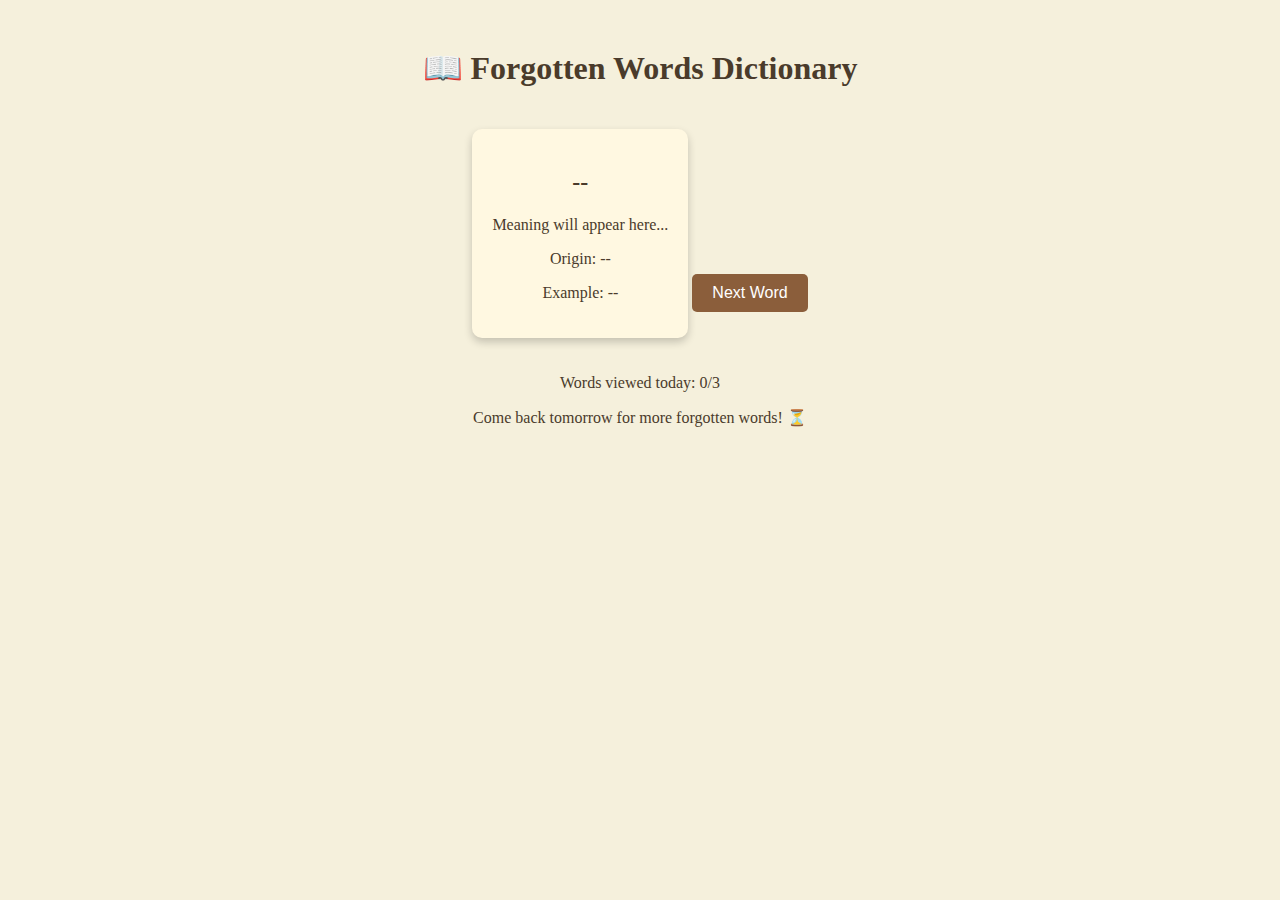
==== index.html @ 7925ba99 "first commit" ====
<!DOCTYPE html>
<html lang="en">
<head>
    <meta charset="UTF-8">
    <meta name="viewport" content="width=device-width, initial-scale=1.0">
    <title>Forgotten Words Dictionary</title>
    <link rel="stylesheet" href="styles.css">
    <style>
        body {
            font-family: 'Garamond', serif;
            background-color: #f5f0dc;
            color: #4a3b2b;
            text-align: center;
            padding: 20px;
        }
        .word-card {
            background: #fff8e1;
            padding: 20px;
            border-radius: 10px;
            box-shadow: 0 4px 8px rgba(0, 0, 0, 0.2);
            display: inline-block;
            margin: 20px auto;
        }
        button {
            background-color: #8b5e3b;
            color: white;
            padding: 10px 20px;
            border: none;
            cursor: pointer;
            font-size: 16px;
            border-radius: 5px;
            margin-top: 10px;
        }
        button:disabled {
            background-color: #d3c0a6;
            cursor: not-allowed;
        }
    </style>
</head>
<body>
    <header>
        <h1>📖 Forgotten Words Dictionary</h1>
    </header>
    
    <main>
        <div class="word-card">
            <h2 id="word">--</h2>
            <p id="meaning">Meaning will appear here...</p>
            <p id="origin">Origin: --</p>
            <p id="example">Example: --</p>
        </div>
        
        <button id="next-word">Next Word</button>
        <p id="progress">Words viewed today: <span id="word-count">0</span>/3</p>
    </main>
    
    <footer>
        <p>Come back tomorrow for more forgotten words! ⏳</p>
    </footer>
    
    <script>
        const words = [
            {word: "Apricity", meaning: "The warmth of the sun in winter", origin: "Latin", example: "She basked in the apricity of the early morning sun."},
            {word: "Susurrus", meaning: "A whispering or rustling sound", origin: "Latin", example: "The susurrus of leaves filled the air."},
            {word: "Clinomania", meaning: "An excessive desire to stay in bed", origin: "Greek", example: "His clinomania was stronger on cold winter mornings."}
        ];
        
        let wordIndex = 0;
        let wordsViewed = localStorage.getItem('wordsViewed') || 0;
        document.getElementById("word-count").textContent = wordsViewed;
        
        function updateWord() {
            if (wordsViewed < 3) {
                const wordData = words[wordIndex % words.length];
                document.getElementById("word").textContent = wordData.word;
                document.getElementById("meaning").textContent = wordData.meaning;
                document.getElementById("origin").textContent = "Origin: " + wordData.origin;
                document.getElementById("example").textContent = "Example: " + wordData.example;
                wordsViewed++;
                localStorage.setItem('wordsViewed', wordsViewed);
                document.getElementById("word-count").textContent = wordsViewed;
                wordIndex++;
            }
            if (wordsViewed >= 3) {
                document.getElementById("next-word").disabled = true;
            }
        }
        
        document.getElementById("next-word").addEventListener("click", updateWord);
    </script>
</body>
</html>
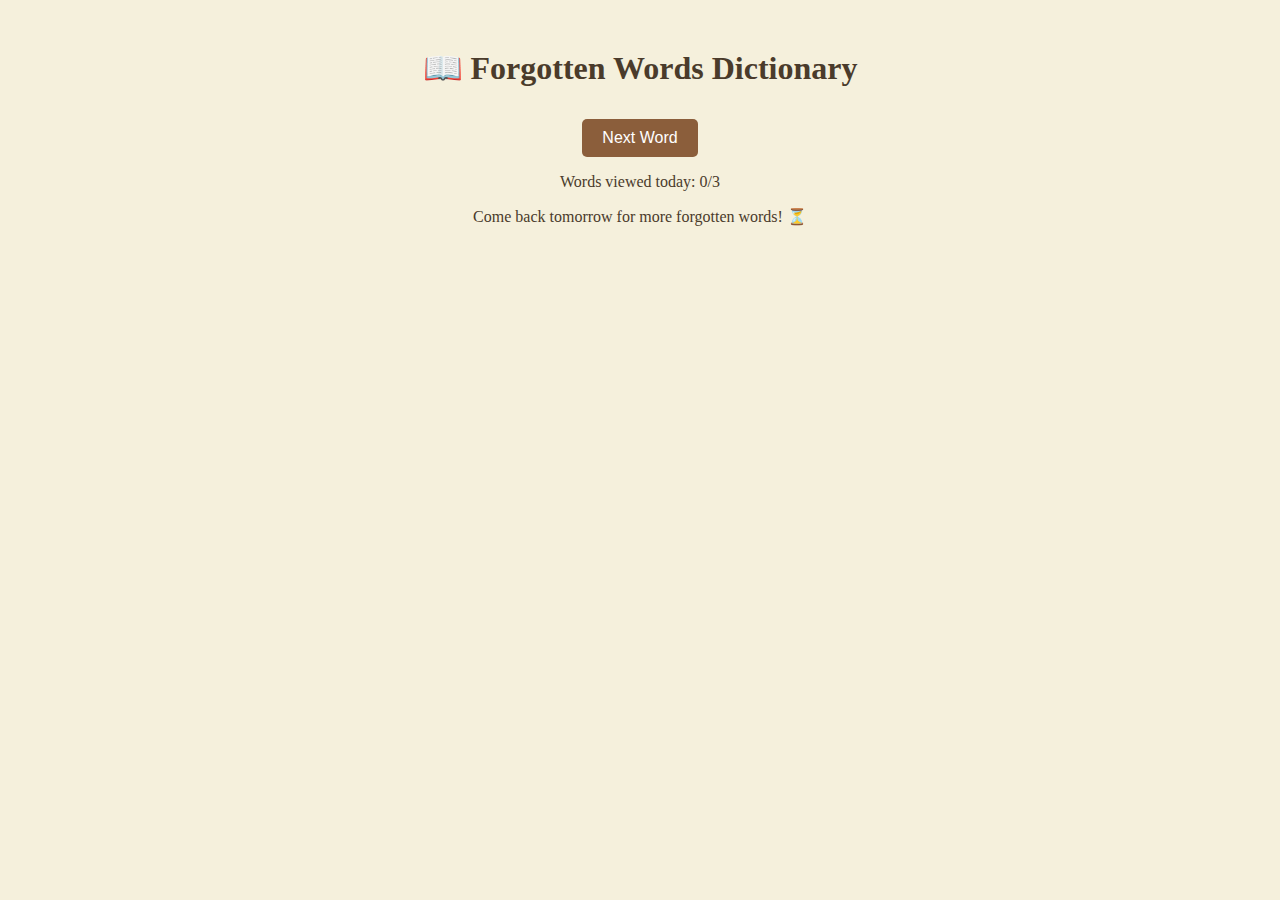
==== commit 68bcbfbb: "seperate css,3cards seperated" ====
--- a/index.html
+++ b/index.html
@@ -1,3 +1,4 @@
+
 <!DOCTYPE html>
 <html lang="en">
 <head>
@@ -5,37 +6,6 @@
     <meta name="viewport" content="width=device-width, initial-scale=1.0">
     <title>Forgotten Words Dictionary</title>
     <link rel="stylesheet" href="styles.css">
-    <style>
-        body {
-            font-family: 'Garamond', serif;
-            background-color: #f5f0dc;
-            color: #4a3b2b;
-            text-align: center;
-            padding: 20px;
-        }
-        .word-card {
-            background: #fff8e1;
-            padding: 20px;
-            border-radius: 10px;
-            box-shadow: 0 4px 8px rgba(0, 0, 0, 0.2);
-            display: inline-block;
-            margin: 20px auto;
-        }
-        button {
-            background-color: #8b5e3b;
-            color: white;
-            padding: 10px 20px;
-            border: none;
-            cursor: pointer;
-            font-size: 16px;
-            border-radius: 5px;
-            margin-top: 10px;
-        }
-        button:disabled {
-            background-color: #d3c0a6;
-            cursor: not-allowed;
-        }
-    </style>
 </head>
 <body>
     <header>
@@ -43,11 +13,8 @@
     </header>
     
     <main>
-        <div class="word-card">
-            <h2 id="word">--</h2>
-            <p id="meaning">Meaning will appear here...</p>
-            <p id="origin">Origin: --</p>
-            <p id="example">Example: --</p>
+        <div class="word-container" id="word-container">
+            <!-- Words will be displayed here -->
         </div>
         
         <button id="next-word">Next Word</button>
@@ -72,10 +39,18 @@
         function updateWord() {
             if (wordsViewed < 3) {
                 const wordData = words[wordIndex % words.length];
-                document.getElementById("word").textContent = wordData.word;
-                document.getElementById("meaning").textContent = wordData.meaning;
-                document.getElementById("origin").textContent = "Origin: " + wordData.origin;
-                document.getElementById("example").textContent = "Example: " + wordData.example;
+                
+                const wordCard = document.createElement("div");
+                wordCard.classList.add("word-card");
+                wordCard.innerHTML = `
+                    <h2>${wordData.word}</h2>
+                    <p>${wordData.meaning}</p>
+                    <p><strong>Origin:</strong> ${wordData.origin}</p>
+                    <p><em>Example:</em> ${wordData.example}</p>
+                `;
+                
+                document.getElementById("word-container").appendChild(wordCard);
+                
                 wordsViewed++;
                 localStorage.setItem('wordsViewed', wordsViewed);
                 document.getElementById("word-count").textContent = wordsViewed;
--- a/styles.css
+++ b/styles.css
@@ -0,0 +1,34 @@
+      body {
+            font-family: 'Garamond', serif;
+            background-color: #f5f0dc;
+            color: #4a3b2b;
+            text-align: center;
+            padding: 20px;
+        }
+        .word-container {
+            display: flex;
+            justify-content: center;
+            gap: 20px;
+            flex-wrap: wrap;
+        }
+        .word-card {
+            background: #fff8e1;
+            padding: 20px;
+            border-radius: 10px;
+            box-shadow: 0 4px 8px rgba(0, 0, 0, 0.2);
+            width: 250px;
+        }
+        button {
+            background-color: #8b5e3b;
+            color: white;
+            padding: 10px 20px;
+            border: none;
+            cursor: pointer;
+            font-size: 16px;
+            border-radius: 5px;
+            margin-top: 10px;
+        }
+        button:disabled {
+            background-color: #d3c0a6;
+            cursor: not-allowed;
+        }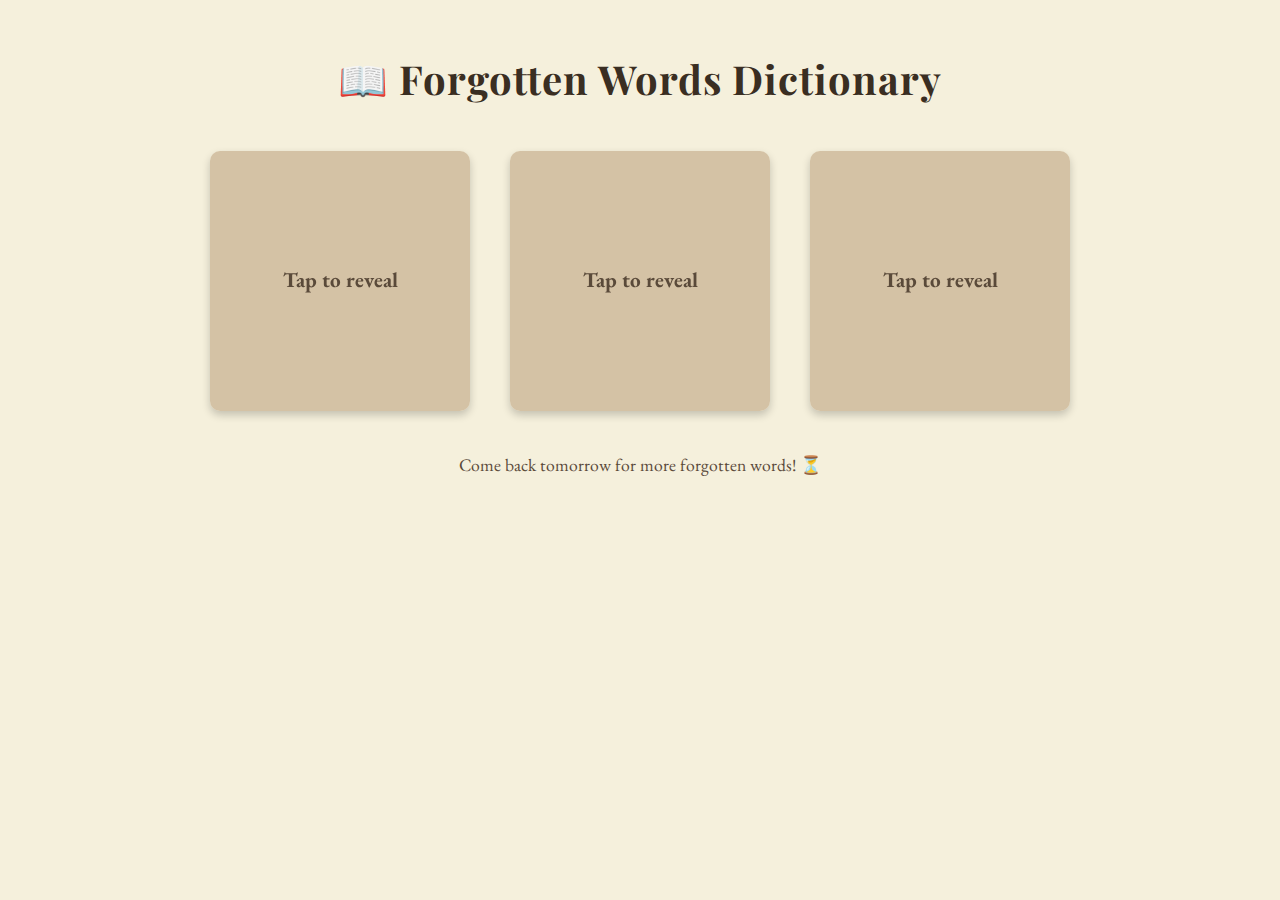
==== commit 130a98ca: "improved css ,added styles for diff screen size" ====
--- a/index.html
+++ b/index.html
@@ -1,4 +1,3 @@
-
 <!DOCTYPE html>
 <html lang="en">
 <head>
@@ -14,15 +13,12 @@
     
     <main>
         <div class="word-container" id="word-container">
-            <!-- Words will be displayed here -->
+            <!-- Word cards will be inserted here -->
         </div>
-        
-        <button id="next-word">Next Word</button>
-        <p id="progress">Words viewed today: <span id="word-count">0</span>/3</p>
     </main>
+        <p>Come back tomorrow for more forgotten words! ⏳</p>
     
     <footer>
-        <p>Come back tomorrow for more forgotten words! ⏳</p>
     </footer>
     
     <script>
@@ -32,36 +28,35 @@
             {word: "Clinomania", meaning: "An excessive desire to stay in bed", origin: "Greek", example: "His clinomania was stronger on cold winter mornings."}
         ];
         
-        let wordIndex = 0;
-        let wordsViewed = localStorage.getItem('wordsViewed') || 0;
-        document.getElementById("word-count").textContent = wordsViewed;
-        
-        function updateWord() {
-            if (wordsViewed < 3) {
-                const wordData = words[wordIndex % words.length];
-                
-                const wordCard = document.createElement("div");
-                wordCard.classList.add("word-card");
-                wordCard.innerHTML = `
-                    <h2>${wordData.word}</h2>
-                    <p>${wordData.meaning}</p>
-                    <p><strong>Origin:</strong> ${wordData.origin}</p>
-                    <p><em>Example:</em> ${wordData.example}</p>
+        function createWordCards() {
+            const container = document.getElementById("word-container");
+            words.forEach((wordData, index) => {
+                const card = document.createElement("div");
+                card.classList.add("word-card");
+                card.innerHTML = `
+                    <div class="card-inner">
+                        <div class="card-front">
+                            <p>Tap to reveal</p>
+                        </div>
+                        <div class="card-back">
+                            <h2>${wordData.word}</h2>
+                            <p>${wordData.meaning}</p>
+                            <p><strong>Origin:</strong> ${wordData.origin}</p>
+                            <p><em>Example:</em> ${wordData.example}</p>
+                        </div>
+                    </div>
                 `;
                 
-                document.getElementById("word-container").appendChild(wordCard);
+                card.addEventListener("click", () => {
+                    card.classList.toggle("flipped");
+                });
                 
-                wordsViewed++;
-                localStorage.setItem('wordsViewed', wordsViewed);
-                document.getElementById("word-count").textContent = wordsViewed;
-                wordIndex++;
-            }
-            if (wordsViewed >= 3) {
-                document.getElementById("next-word").disabled = true;
-            }
+                container.appendChild(card);
+            });
         }
         
-        document.getElementById("next-word").addEventListener("click", updateWord);
+        createWordCards();
     </script>
+    <script src="https://cdnjs.cloudflare.com/ajax/libs/gsap/3.12.2/gsap.min.js"></script>
 </body>
 </html>
--- a/styles.css
+++ b/styles.css
@@ -1,34 +1,167 @@
-      body {
-            font-family: 'Garamond', serif;
-            background-color: #f5f0dc;
-            color: #4a3b2b;
-            text-align: center;
-            padding: 20px;
-        }
-        .word-container {
-            display: flex;
-            justify-content: center;
-            gap: 20px;
-            flex-wrap: wrap;
-        }
-        .word-card {
-            background: #fff8e1;
-            padding: 20px;
-            border-radius: 10px;
-            box-shadow: 0 4px 8px rgba(0, 0, 0, 0.2);
-            width: 250px;
-        }
-        button {
-            background-color: #8b5e3b;
-            color: white;
-            padding: 10px 20px;
-            border: none;
-            cursor: pointer;
-            font-size: 16px;
-            border-radius: 5px;
-            margin-top: 10px;
-        }
-        button:disabled {
-            background-color: #d3c0a6;
-            cursor: not-allowed;
-        }+/* Typography Improvements */
+@import url('https://fonts.googleapis.com/css2?family=EB+Garamond:wght@400;700&family=Playfair+Display:wght@400;700&display=swap');
+
+/* Base Styles */
+body {
+    font-family: 'EB Garamond', serif;
+    background-color: #f5f0dc;
+    color: #4a3b2b;
+    text-align: center;
+    padding: 20px;
+    margin: 0;
+    line-height: 1.6;
+}
+
+h1 {
+    font-family: 'Playfair Display', serif;
+    font-size: 2.5em;
+    margin-bottom: 20px;
+    color: #3a2e22;
+    letter-spacing: 1px;
+}
+
+p {
+    font-size: 1.1em;
+    color: #5a4a3a;
+    margin-top: 20px;
+}
+
+/* Word Container */
+.word-container {
+    display: flex;
+    justify-content: center;
+    gap: 40px;
+    flex-wrap: wrap;
+    margin-top: 20px;
+    padding: 20px;
+}
+
+/* Word Card */
+.word-card {
+    width: 260px;
+    height: 260px;
+    perspective: 1000px;
+    cursor: pointer;
+    border-radius: 10px;
+    transition: transform 0.3s ease-in-out;
+}
+
+.word-card:hover {
+    transform: translateY(-5px);
+    box-shadow: 0 4px 8px #b99a79;
+
+}
+
+.card-inner {
+    width: 100%;
+    height: 100%;
+    position: relative;
+    transform-style: preserve-3d;
+    transition: transform 0.6s ease-in-out;
+    border-radius: 10px;
+    box-shadow: 0 4px 8px rgba(0, 0, 0, 0.2);
+}
+
+.word-card.flipped .card-inner {
+    transform: rotateY(180deg);
+}
+
+.card-front,
+.card-back {
+    position: absolute;
+    width: 100%;
+    height: 100%;
+    backface-visibility: hidden;
+    display: flex;
+    flex-direction: column;
+    justify-content: center;
+    align-items: center;
+    border-radius: 10px;
+    padding: 20px;
+    box-sizing: border-box;
+    transition: all 0.3s ease-in-out;
+}
+
+.card-front {
+    background: #d4c2a5;
+    font-size: 1.2em;
+    font-weight: bold;
+    color: #4a3b2b;
+}
+
+.card-front:hover {
+    background: #c1af92;
+    box-shadow: 0 6px 12px rgba(0, 0, 0, 0.3);
+    transform: scale(1.05);
+}
+
+.card-back {
+    background: #fff8e1;
+    transform: rotateY(180deg);
+    text-align: left;
+    color: #4a3b2b;
+}
+
+.card-back h2 {
+    font-family: 'Playfair Display', serif;
+    font-size: 1.5em;
+    margin-bottom: 10px;
+    color: #3a2e22;
+}
+
+.card-back p {
+    font-size: 1em;
+    margin: 5px 0;
+}
+
+.card-back strong {
+    color: #3a2e22;
+}
+
+.card-back em {
+    font-style: italic;
+    color: #5a4a3a;
+}
+
+/* Responsive Design */
+@media (max-width: 768px) {
+    .word-container {
+        gap: 20px;
+    }
+
+    .word-card {
+        width: 220px;
+        height: 220px;
+    }
+
+    h1 {
+        font-size: 2em;
+    }
+
+    .card-back h2 {
+        font-size: 1.3em;
+    }
+
+    .card-back p {
+        font-size: 0.9em;
+    }
+}
+
+@media (max-width: 480px) {
+    .word-card {
+        width: 180px;
+        height: 180px;
+    }
+
+    .card-front {
+        font-size: 1em;
+    }
+
+    .card-back h2 {
+        font-size: 1.2em;
+    }
+
+    .card-back p {
+        font-size: 0.8em;
+    }
+}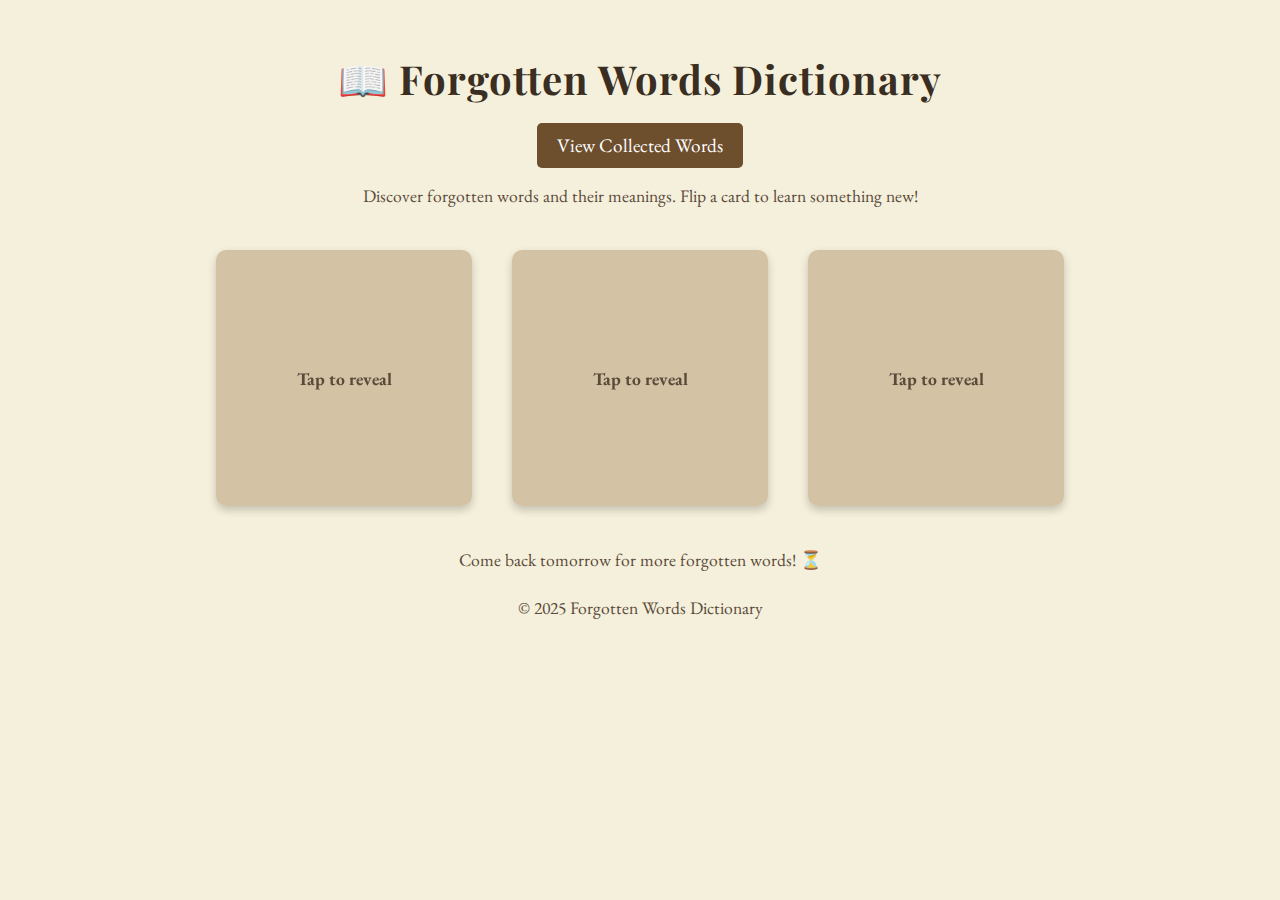
==== commit f0d8b9ee: "Add files via upload" ====
--- a/index.html
+++ b/index.html
@@ -8,55 +8,28 @@
 </head>
 <body>
     <header>
-        <h1>📖 Forgotten Words Dictionary</h1>
+        <nav>
+            <h1>📖 Forgotten Words Dictionary</h1>
+            <a href="viewed.html" class="btn">View Collected Words</a>
+        </nav>
     </header>
     
     <main>
+        <section class="intro">
+            <p>Discover forgotten words and their meanings. Flip a card to learn something new!</p>
+        </section>
+
         <div class="word-container" id="word-container">
-            <!-- Word cards will be inserted here -->
+            <!-- Word cards will be inserted here dynamically -->
         </div>
     </main>
-        <p>Come back tomorrow for more forgotten words! ⏳</p>
     
     <footer>
+        <p>Come back tomorrow for more forgotten words! ⏳</p>
+        <p>&copy; 2025 Forgotten Words Dictionary</p>
     </footer>
     
-    <script>
-        const words = [
-            {word: "Apricity", meaning: "The warmth of the sun in winter", origin: "Latin", example: "She basked in the apricity of the early morning sun."},
-            {word: "Susurrus", meaning: "A whispering or rustling sound", origin: "Latin", example: "The susurrus of leaves filled the air."},
-            {word: "Clinomania", meaning: "An excessive desire to stay in bed", origin: "Greek", example: "His clinomania was stronger on cold winter mornings."}
-        ];
-        
-        function createWordCards() {
-            const container = document.getElementById("word-container");
-            words.forEach((wordData, index) => {
-                const card = document.createElement("div");
-                card.classList.add("word-card");
-                card.innerHTML = `
-                    <div class="card-inner">
-                        <div class="card-front">
-                            <p>Tap to reveal</p>
-                        </div>
-                        <div class="card-back">
-                            <h2>${wordData.word}</h2>
-                            <p>${wordData.meaning}</p>
-                            <p><strong>Origin:</strong> ${wordData.origin}</p>
-                            <p><em>Example:</em> ${wordData.example}</p>
-                        </div>
-                    </div>
-                `;
-                
-                card.addEventListener("click", () => {
-                    card.classList.toggle("flipped");
-                });
-                
-                container.appendChild(card);
-            });
-        }
-        
-        createWordCards();
-    </script>
+    <script src="s.js"></script>
     <script src="https://cdnjs.cloudflare.com/ajax/libs/gsap/3.12.2/gsap.min.js"></script>
 </body>
 </html>
--- a/styles.css
+++ b/styles.css
@@ -1,71 +1,124 @@
-/* Typography Improvements */
+/* Import Google Fonts */
 @import url('https://fonts.googleapis.com/css2?family=EB+Garamond:wght@400;700&family=Playfair+Display:wght@400;700&display=swap');
+
+/* Root Variables */
+:root {
+    --bg-color: #f5f0dc;
+    --text-color: #4a3b2b;
+    --accent-color: #6d4e2d;
+    --hover-color: #c1af92;
+    --card-front-bg: #d4c2a5;
+    --card-back-bg: #fff8e1;
+    --shadow-color: rgba(0, 0, 0, 0.2);
+    --button-hover-shadow: 0 4px 8px #705c47;
+    --transition-speed: 0.3s;
+}
 
 /* Base Styles */
 body {
-    font-family: 'EB Garamond', serif;
-    background-color: #f5f0dc;
-    color: #4a3b2b;
+    font-family: 'EB Garamond', serif, Georgia, serif;
+    background-color: var(--bg-color);
+    color: var(--text-color);
     text-align: center;
-    padding: 20px;
+    padding: 1.25rem;
     margin: 0;
     line-height: 1.6;
 }
 
 h1 {
     font-family: 'Playfair Display', serif;
-    font-size: 2.5em;
-    margin-bottom: 20px;
+    font-size: 2.5rem;
+    margin-bottom: 1.25rem;
     color: #3a2e22;
     letter-spacing: 1px;
 }
 
 p {
-    font-size: 1.1em;
+    font-size: 1.1rem;
     color: #5a4a3a;
-    margin-top: 20px;
+    margin-top: 1.25rem;
 }
 
 /* Word Container */
 .word-container {
     display: flex;
     justify-content: center;
-    gap: 40px;
+    gap: 2.5rem;
     flex-wrap: wrap;
-    margin-top: 20px;
-    padding: 20px;
+    margin-top: 1.25rem;
+    padding: 1.25rem;
+}
+
+/* Links */
+a {
+    text-decoration: none;
+    color: rgb(78, 77, 77);
+    cursor: pointer;
+}
+
+/* Button */
+.btn {
+    background-color: var(--accent-color);
+    color: #ffffff;
+    font-size: 1.2rem;
+    padding: 0.625rem 1.25rem;
+    border: none;
+    border-radius: 5px;
+    cursor: pointer;
+    transition: transform var(--transition-speed) ease-in-out, box-shadow var(--transition-speed);
+}
+
+.btn:hover {
+    transform: scale(1.02);
+    box-shadow: var(--button-hover-shadow);
+}
+
+/* Accessibility: Focus styles */
+.btn:focus,
+.word-card:focus {
+    outline: 2px solid var(--accent-color);
+    outline-offset: 4px;
 }
 
 /* Word Card */
 .word-card {
-    width: 260px;
-    height: 260px;
+    width: 16rem;
+    height: 16rem;
     perspective: 1000px;
     cursor: pointer;
     border-radius: 10px;
-    transition: transform 0.3s ease-in-out;
+    transition: transform var(--transition-speed) ease-in-out, opacity var(--transition-speed);
+    will-change: transform, opacity;
 }
 
 .word-card:hover {
     transform: translateY(-5px);
-    box-shadow: 0 4px 8px #b99a79;
-
-}
-
+    box-shadow: 0 4px 8px var(--shadow-color);
+}
+
+/* Inner Card Flip Effect */
 .card-inner {
     width: 100%;
     height: 100%;
     position: relative;
     transform-style: preserve-3d;
-    transition: transform 0.6s ease-in-out;
+    transition: transform 0.6s ease-out;
     border-radius: 10px;
-    box-shadow: 0 4px 8px rgba(0, 0, 0, 0.2);
-}
-
+    box-shadow: 0 4px 8px var(--shadow-color);
+}
+
+/* Flipped Effect */
 .word-card.flipped .card-inner {
     transform: rotateY(180deg);
 }
 
+/* Disabled Click State */
+.word-card.flipped {
+    opacity: 0.85;
+    cursor:default;
+}
+
+/* Card Faces */
 .card-front,
 .card-back {
     position: absolute;
@@ -77,41 +130,41 @@
     justify-content: center;
     align-items: center;
     border-radius: 10px;
-    padding: 20px;
+    padding: 1.25rem;
     box-sizing: border-box;
-    transition: all 0.3s ease-in-out;
+    transition: all var(--transition-speed) ease-in-out;
 }
 
 .card-front {
-    background: #d4c2a5;
-    font-size: 1.2em;
+    background: var(--card-front-bg);
+    font-size: 1.2rem;
     font-weight: bold;
-    color: #4a3b2b;
+    color: var(--text-color);
 }
 
 .card-front:hover {
-    background: #c1af92;
-    box-shadow: 0 6px 12px rgba(0, 0, 0, 0.3);
+    background: var(--hover-color);
+    box-shadow: 0 6px 12px var(--shadow-color);
     transform: scale(1.05);
 }
 
 .card-back {
-    background: #fff8e1;
+    background: var(--card-back-bg);
     transform: rotateY(180deg);
     text-align: left;
-    color: #4a3b2b;
+    color: var(--text-color);
 }
 
 .card-back h2 {
     font-family: 'Playfair Display', serif;
-    font-size: 1.5em;
-    margin-bottom: 10px;
+    font-size: 1.5rem;
+    margin-bottom: 0.625rem;
     color: #3a2e22;
 }
 
 .card-back p {
-    font-size: 1em;
-    margin: 5px 0;
+    font-size: 1rem;
+    margin: 0.3125rem 0;
 }
 
 .card-back strong {
@@ -126,42 +179,42 @@
 /* Responsive Design */
 @media (max-width: 768px) {
     .word-container {
-        gap: 20px;
+        gap: 1.25rem;
     }
 
     .word-card {
-        width: 220px;
-        height: 220px;
+        width: 13.75rem;
+        height: 16rem;
     }
 
     h1 {
-        font-size: 2em;
+        font-size: 2rem;
     }
 
     .card-back h2 {
-        font-size: 1.3em;
+        font-size: 1.3rem;
     }
 
     .card-back p {
-        font-size: 0.9em;
+        font-size: 0.9rem;
     }
 }
 
 @media (max-width: 480px) {
     .word-card {
-        width: 180px;
-        height: 180px;
+        width: 13.75rem;
+        height: 13.75rem;
     }
 
     .card-front {
-        font-size: 1em;
+        font-size: 1rem;
     }
 
     .card-back h2 {
-        font-size: 1.2em;
+        font-size: 1.2rem;
     }
 
     .card-back p {
-        font-size: 0.8em;
-    }
-}+        font-size: 0.9rem;
+    }
+}
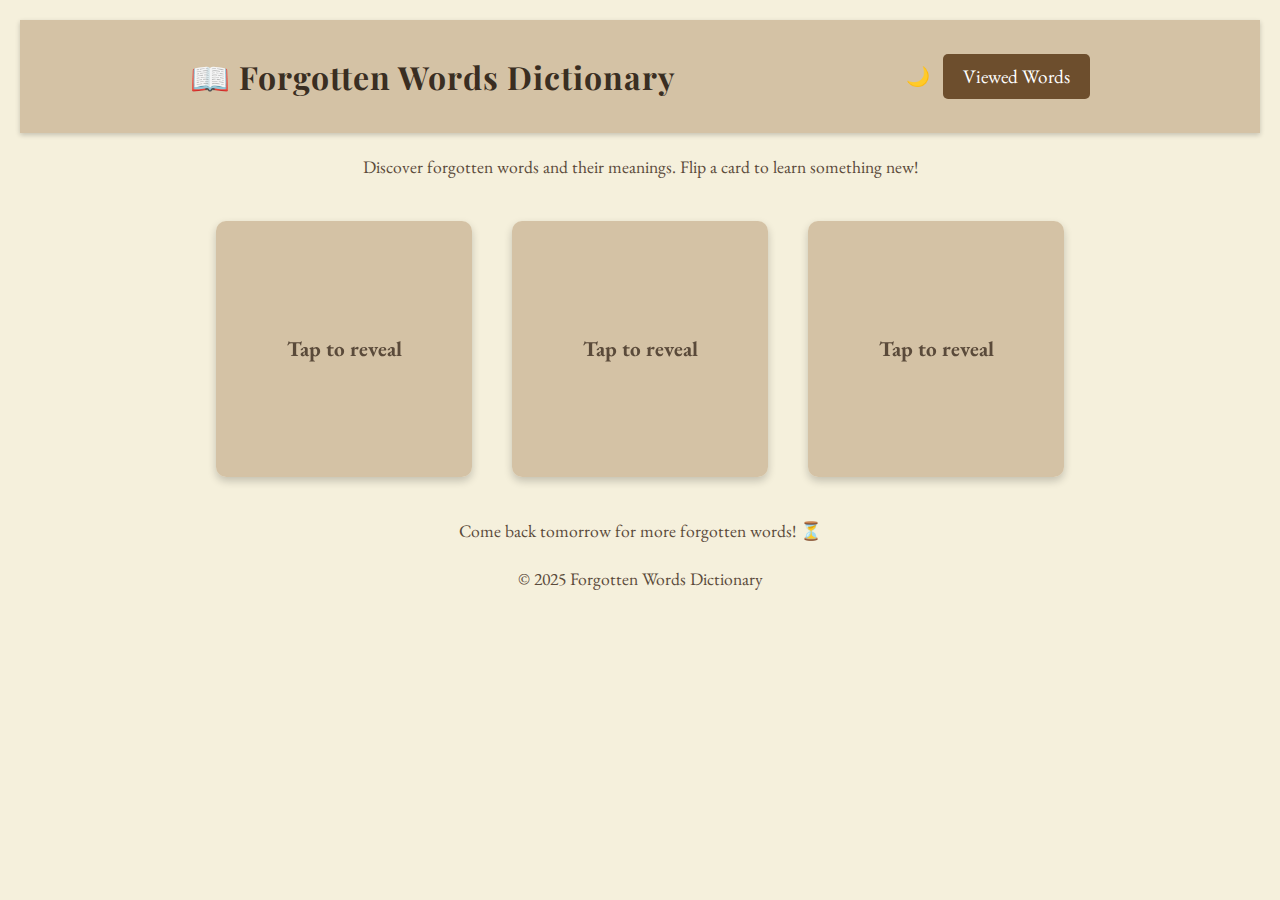
==== commit d734df01: "added darkmode,root added" ====
--- a/index.html
+++ b/index.html
@@ -5,12 +5,16 @@
     <meta name="viewport" content="width=device-width, initial-scale=1.0">
     <title>Forgotten Words Dictionary</title>
     <link rel="stylesheet" href="styles.css">
+    <link rel="stylesheet" href="viewed.css">
 </head>
 <body>
     <header>
         <nav>
             <h1>📖 Forgotten Words Dictionary</h1>
-            <a href="viewed.html" class="btn">View Collected Words</a>
+            <div class="right-side">
+                <button id="dark-mode-toggle" class="dark-toggle">🌙</button>
+                <a href="viewed.html" class="btn">Viewed Words</a>
+            </div>
         </nav>
     </header>
     
@@ -18,6 +22,7 @@
         <section class="intro">
             <p>Discover forgotten words and their meanings. Flip a card to learn something new!</p>
         </section>
+        <div id="error" style="color: red; margin-top: 10px;"></div>
 
         <div class="word-container" id="word-container">
             <!-- Word cards will be inserted here dynamically -->
@@ -29,7 +34,21 @@
         <p>&copy; 2025 Forgotten Words Dictionary</p>
     </footer>
     
+    <!-- <script src="https://cdnjs.cloudflare.com/ajax/libs/gsap/3.12.2/gsap.min.js"></script> -->
+     <script>
+        function toggleDarkMode() {
+            document.body.classList.toggle("dark-mode");
+            document.getElementById("dark-mode-toggle").textContent = document.body.classList.contains("dark-mode") ? "☀️" : "🌙";
+            localStorage.setItem("darkMode", document.body.classList.contains("dark-mode"));
+        }
+
+        document.getElementById("dark-mode-toggle").addEventListener("click", toggleDarkMode);
+
+        if (localStorage.getItem("darkMode") === "true") {
+            document.getElementById("dark-mode-toggle").textContent = "☀️";
+            document.body.classList.add("dark-mode");
+        }
+     </script>
     <script src="s.js"></script>
-    <script src="https://cdnjs.cloudflare.com/ajax/libs/gsap/3.12.2/gsap.min.js"></script>
 </body>
 </html>
--- a/styles.css
+++ b/styles.css
@@ -6,12 +6,19 @@
     --bg-color: #f5f0dc;
     --text-color: #4a3b2b;
     --accent-color: #6d4e2d;
-    --hover-color: #c1af92;
+    --hover-color: #c0a484;
     --card-front-bg: #d4c2a5;
     --card-back-bg: #fff8e1;
     --shadow-color: rgba(0, 0, 0, 0.2);
-    --button-hover-shadow: 0 4px 8px #705c47;
+    --button-hover-color: #886a4a;
+    --button-hover-shadow: 0 4px 8px #3b2c1b;
     --transition-speed: 0.3s;
+
+    /* Dark Mode Variables */
+    --dark-bg: #2b2b2b;
+    --dark-card-front-bg: #3a3a3a;
+    --dark-card-back-bg: #3a3a3a;
+    --dark-text: #f1f1f1;
 }
 
 /* Base Styles */
@@ -23,6 +30,24 @@
     padding: 1.25rem;
     margin: 0;
     line-height: 1.6;
+}
+header {
+    background: var(--card-front-bg);
+    padding: 1rem;
+    box-shadow: 0 2px 5px var(--shadow-color);
+}
+
+nav {
+    display: flex;
+    justify-content: space-between;
+    align-items: center;
+    max-width: 900px;
+    margin: auto;
+}
+
+nav h1 {
+    font-size: 2rem;
+    margin: 0;
 }
 
 h1 {
@@ -69,8 +94,10 @@
 }
 
 .btn:hover {
-    transform: scale(1.02);
-    box-shadow: var(--button-hover-shadow);
+    transform: scale(1.05);
+    box-shadow: 0 6px 12px var(--button-hover-shadow);
+    background: var(--button-hover-color);
+    transition: background 0.2s ease-in-out, transform 0.2s ease-in-out;
 }
 
 /* Accessibility: Focus styles */
@@ -79,6 +106,26 @@
     outline: 2px solid var(--accent-color);
     outline-offset: 4px;
 }
+
+/* error */
+#error {
+    display: none;
+    text-align: center;
+    background: rgba(255, 0, 0, 0.1);
+    color: #d9534f;
+    font-size: 1em;
+    padding: 10px;
+    margin-top: 15px;
+    border: 1px solid #d9534f;
+    border-radius: 5px;
+    max-width: 500px;
+    margin: auto;
+}
+
+.error-message {
+    font-weight: bold;
+}
+
 
 /* Word Card */
 .word-card {
@@ -92,8 +139,9 @@
 }
 
 .word-card:hover {
-    transform: translateY(-5px);
-    box-shadow: 0 4px 8px var(--shadow-color);
+    transform: translateY(-8px);
+    box-shadow: 0 6px 12px var(--shadow-color);
+    transition: transform 0.2s ease-in-out;
 }
 
 /* Inner Card Flip Effect */
@@ -102,7 +150,7 @@
     height: 100%;
     position: relative;
     transform-style: preserve-3d;
-    transition: transform 0.6s ease-out;
+    transition: transform 0.8s cubic-bezier(0.68, -0.55, 0.27, 1.55);
     border-radius: 10px;
     box-shadow: 0 4px 8px var(--shadow-color);
 }
@@ -162,6 +210,7 @@
     color: #3a2e22;
 }
 
+
 .card-back p {
     font-size: 1rem;
     margin: 0.3125rem 0;
@@ -176,17 +225,37 @@
     color: #5a4a3a;
 }
 
+/* darks card */
+body.dark-mode .word-card .card-front {
+    background: var(--dark-card-front-bg);
+    color: var(--dark-text);
+}
+body.dark-mode .word-card .card-back {
+    background: var(--dark-card-back-bg);
+    color: var(--dark-text);
+}
+body.dark-mode .word-card .card-back h2 {
+    color: var(--dark-text);
+}
+body.dark-mode .word-card .card-back strong {
+    color: var(--dark-text);
+}
+body.dark-mode .word-card .card-back em {
+    color: var(--dark-text);
+}
+
 /* Responsive Design */
 @media (max-width: 768px) {
+    
     .word-container {
-        gap: 1.25rem;
+        flex-direction: column;
+        align-items: center;
     }
 
     .word-card {
-        width: 13.75rem;
+        width: 15rem;
         height: 16rem;
     }
-
     h1 {
         font-size: 2rem;
     }
@@ -202,10 +271,17 @@
 
 @media (max-width: 480px) {
     .word-card {
-        width: 13.75rem;
-        height: 13.75rem;
-    }
-
+        width: 14.75rem;
+        height: 14.75rem;
+    }
+    nav {
+        flex-direction: column;
+        text-align: center;
+    }
+    .btn{
+        font-size: 1rem;
+        margin: 1rem;
+    }
     .card-front {
         font-size: 1rem;
     }
--- a/viewed.css
+++ b/viewed.css
@@ -0,0 +1,233 @@
+/* Typography Improvements */
+@import url('https://fonts.googleapis.com/css2?family=EB+Garamond:wght@400;700&family=Playfair+Display:wght@400;700&display=swap');
+
+/* Root Variables */
+:root {
+    --bg-color: #f5f0dc;
+    --text-color: #4a3b2b;
+    --card-bg: #fff8e1;
+    --card-shadow: rgba(0, 0, 0, 0.2);
+    --hover-shadow: #b99a79;
+    
+    /* Dark Mode Variables */
+    --dark-bg: #2b2b2b;
+    --dark-card-bg: #3a3a3a;
+    --dark-text: #f1f1f1;
+}
+
+/* Dark Mode */
+body.dark-mode {
+    background-color: var(--dark-bg);
+    color: var(--dark-text);
+}
+
+body.dark-mode h1,
+body.dark-mode p,
+body.dark-mode a {
+    color: var(--dark-text);
+}
+
+body.dark-mode .viewed-word-card {
+    background: var(--dark-card-bg);
+    color: var(--dark-text);
+}
+
+/* Base Styles */
+body {
+    font-family: 'EB Garamond', serif;
+    background-color: var(--bg-color);
+    color: var(--text-color);
+    text-align: center;
+    padding: 20px;
+    margin: 0;
+    line-height: 1.6;
+    transition: background 0.3s, color 0.3s;
+}
+
+h1 {
+    font-family: 'Playfair Display', serif;
+    font-size: 2.5em;
+    margin-bottom: 20px;
+    color: #3a2e22;
+    letter-spacing: 1px;
+}
+
+p {
+    font-size: 1.1em;
+    color: #5a4a3a;
+    margin-top: 20px;
+}
+
+/* Navigation Bar */
+body.dark-mode header {
+    background: var(--dark-card-bg);
+    padding: 1rem;
+    box-shadow: 0 2px 5px var(--shadow-color);
+}
+nav {
+    padding: 15px;
+    /* box-shadow: 0 2px 5px var(--card-shadow); */
+    display: flex;
+    flex-wrap: wrap;
+    justify-content: space-between;
+    align-items: center;
+}
+
+body.dark-mode nav {
+    background: var(--dark-card-bg);
+}
+
+nav h1 {
+    font-size: 2rem;
+    margin: 0;
+}
+.dark-toggle {
+    cursor: pointer;
+    padding: 10px;
+    font-size: 1.2rem;
+    border: none;
+    background: none;
+    color: var(--text-color);
+    transition: color 0.3s;
+}
+
+body.dark-mode .dark-toggle {
+    color: var(--dark-text);
+}
+
+/* Links */
+a {
+    text-decoration: none;
+    color: rgb(78, 77, 77);
+    cursor: pointer;
+}
+
+/* Viewed Words Container */
+#viewed-words-container {
+    display: flex;
+    justify-content: center;
+    flex-wrap: wrap;
+    gap: 20px;
+    margin-top: 20px;
+    padding: 20px;
+    animation: fadeIn 0.8s ease-in-out;
+}
+
+/* Viewed Word Card */
+.viewed-word-card {
+    width: 260px;
+    height: auto;
+    background: var(--card-bg);
+    border-radius: 10px;
+    box-shadow: 0 4px 8px var(--card-shadow);
+    padding: 20px;
+    text-align: left;
+    transition: transform 0.3s ease-in-out, box-shadow 0.3s ease-in-out;
+    opacity: 0;
+    animation: fadeInCard 0.5s ease-in-out forwards;
+}
+
+.viewed-word-card:hover {
+    transform: translateY(-5px);
+    box-shadow: 0 6px 12px var(--hover-shadow);
+}
+.viewed-word-card h2 {
+    font-family: 'Playfair Display', serif;
+    font-size: 1.5em;
+    margin-bottom: 10px;
+    color: var(--text-color);
+}
+body.dark-mode .viewed-word-card h2 {
+    color: var(--dark-text);
+}
+.viewed-word-card p {
+    font-size: 1em;
+    margin: 5px 0;
+    color: var(--text-color);
+}
+.viewed-word-card strong {
+    color: var(--text-color);
+}
+body.dark-mode .viewed-word-card strong {
+    color: var(--dark-text);
+}
+.viewed-word-card em {
+    font-style: italic;
+    color: var(--text-color);
+}
+body.dark-mode .viewed-word-card em {
+    color: var(--dark-text);
+}
+
+/* Dark Mode Toggle */
+.dark-mode-btn {
+    background: none;
+    border: none;
+    cursor: pointer;
+    font-size: 1.2rem;
+    color: var(--text-color);
+    transition: color 0.3s ease-in-out;
+}
+
+body.dark-mode .dark-mode-btn {
+    color: var(--dark-text);
+}
+
+/* Animations */
+@keyframes fadeInCard {
+    from {
+        opacity: 0;
+        transform: translateY(10px);
+    }
+    to {
+        opacity: 1;
+        transform: translateY(0);
+    }
+}
+
+@keyframes fadeIn {
+    from {
+        opacity: 0;
+    }
+    to {
+        opacity: 1;
+    }
+}
+
+/* Responsive Design */
+@media (max-width: 768px) {
+    #viewed-words-container {
+        gap: 20px;
+    }
+
+    .viewed-word-card {
+        width: 220px;
+    }
+
+    h1 {
+        font-size: 2em;
+    }
+
+    .viewed-word-card h2 {
+        font-size: 1.3em;
+    }
+
+    .viewed-word-card p {
+        font-size: 0.9em;
+    }
+}
+
+@media (max-width: 480px) {
+    .viewed-word-card {
+        width: 180px;
+        padding: 15px;
+    }
+
+    .viewed-word-card h2 {
+        font-size: 1.2em;
+    }
+
+    .viewed-word-card p {
+        font-size: 0.8em;
+    }
+}
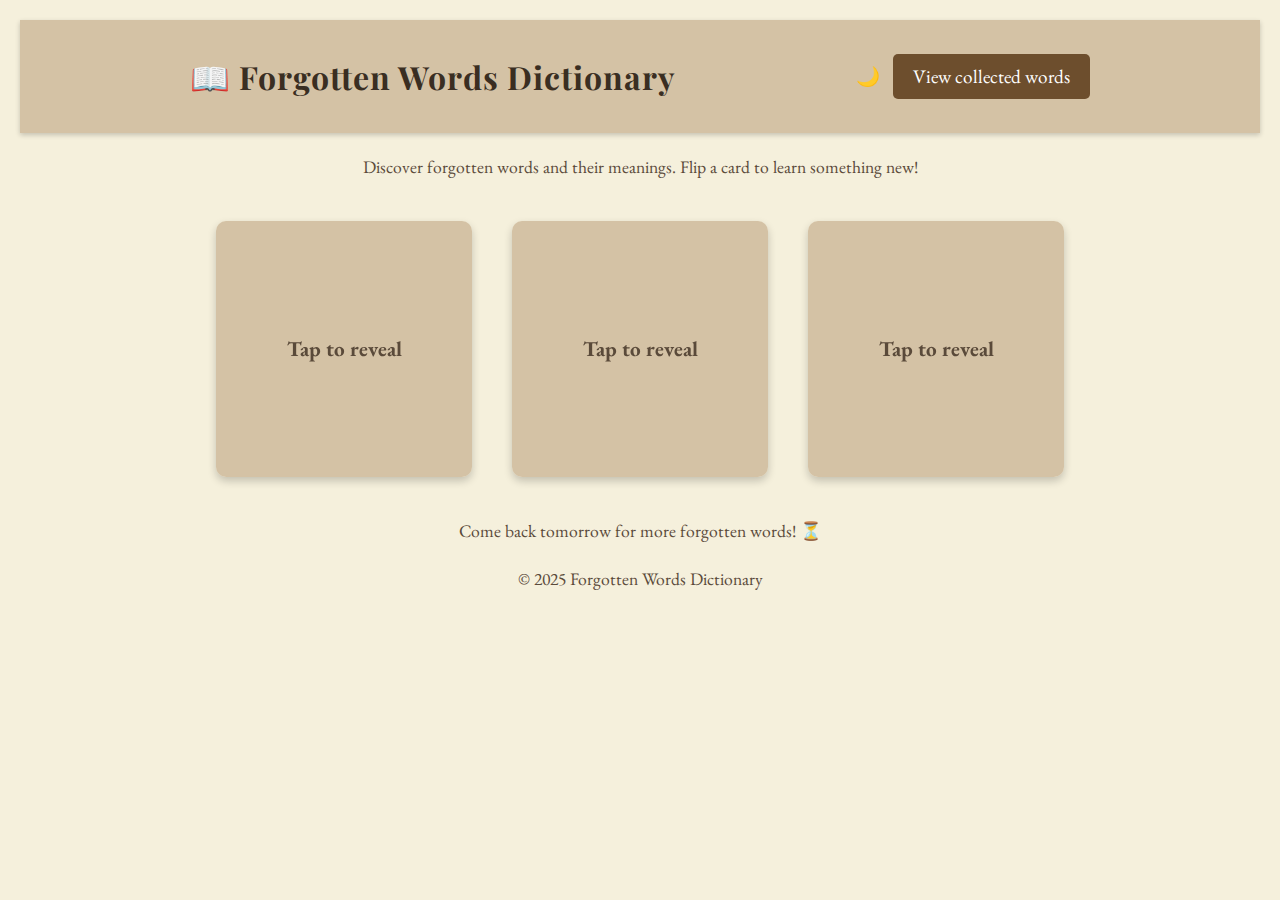
==== commit d403db17: "small change" ====
--- a/index.html
+++ b/index.html
@@ -13,7 +13,7 @@
             <h1>📖 Forgotten Words Dictionary</h1>
             <div class="right-side">
                 <button id="dark-mode-toggle" class="dark-toggle">🌙</button>
-                <a href="viewed.html" class="btn">Viewed Words</a>
+                <a href="viewed.html" class="btn">View collected words</a>
             </div>
         </nav>
     </header>
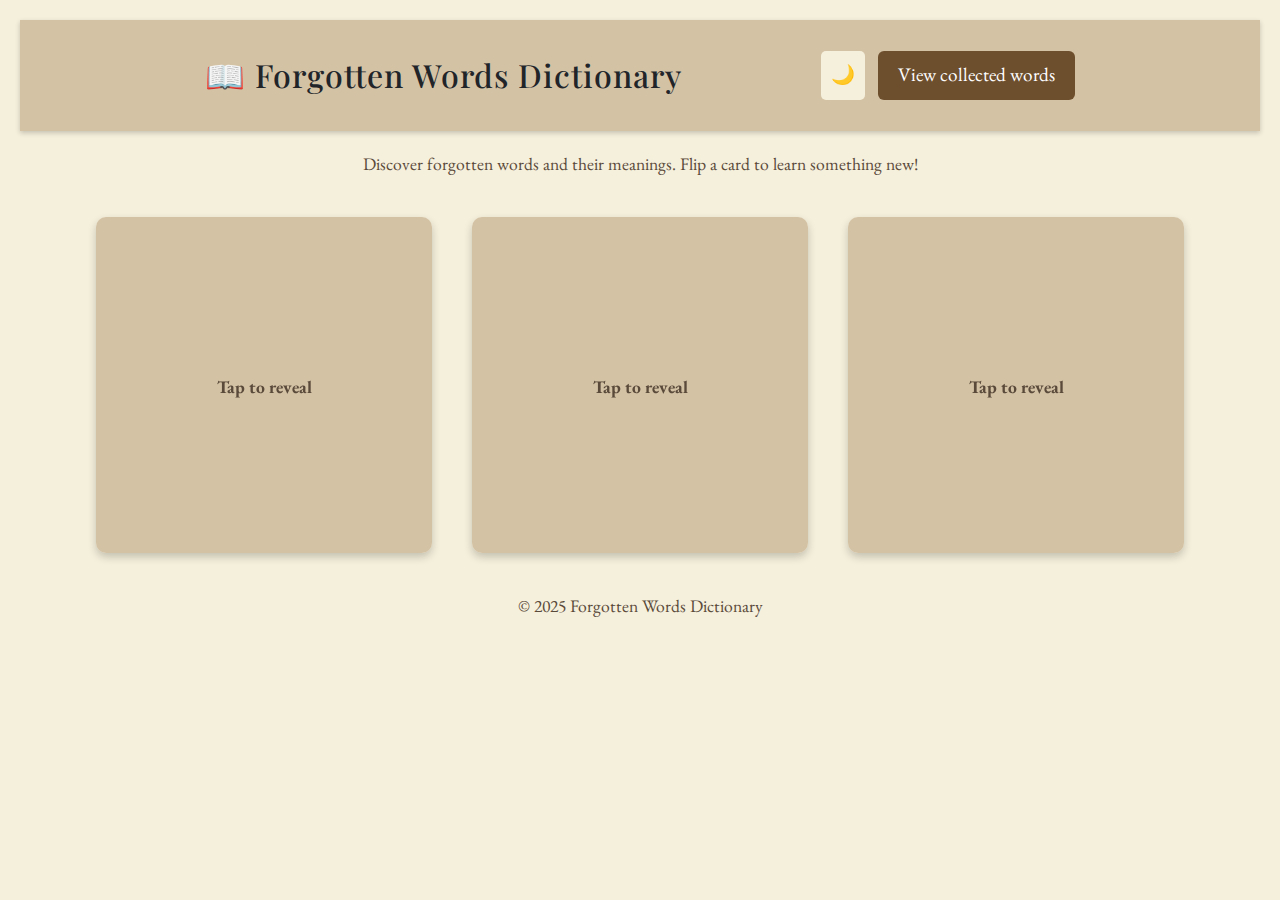
==== commit 3773121a: "Added filter and updated css" ====
--- a/index.html
+++ b/index.html
@@ -6,6 +6,8 @@
     <title>Forgotten Words Dictionary</title>
     <link rel="stylesheet" href="styles.css">
     <link rel="stylesheet" href="viewed.css">
+    <!-- Bootstrap CSS -->
+    <link href="https://cdn.jsdelivr.net/npm/bootstrap@5.3.0/dist/css/bootstrap.min.css" rel="stylesheet" crossorigin="anonymous">
 </head>
 <body>
     <header>
@@ -19,6 +21,11 @@
     </header>
     
     <main>
+        <div id="word-alert" class="alert alert-warning alert-dismissible fade show d-none" role="alert">
+            <strong>Oops!</strong> No new words available! Come back tomorrow for more ⏳
+            <button type="button" class="btn-close" data-bs-dismiss="alert" aria-label="Close"></button>
+        </div>
+
         <section class="intro">
             <p>Discover forgotten words and their meanings. Flip a card to learn something new!</p>
         </section>
@@ -30,12 +37,11 @@
     </main>
     
     <footer>
-        <p>Come back tomorrow for more forgotten words! ⏳</p>
         <p>&copy; 2025 Forgotten Words Dictionary</p>
     </footer>
     
-    <!-- <script src="https://cdnjs.cloudflare.com/ajax/libs/gsap/3.12.2/gsap.min.js"></script> -->
-     <script>
+    <!-- Dark Mode Toggle Script -->
+    <script>
         function toggleDarkMode() {
             document.body.classList.toggle("dark-mode");
             document.getElementById("dark-mode-toggle").textContent = document.body.classList.contains("dark-mode") ? "☀️" : "🌙";
@@ -49,6 +55,11 @@
             document.body.classList.add("dark-mode");
         }
      </script>
+
+    <!-- Your Script -->
     <script src="s.js"></script>
+
+    <script src="https://cdn.jsdelivr.net/npm/bootstrap@5.3.0/dist/js/bootstrap.bundle.min.js" crossorigin="anonymous"></script>
+
 </body>
 </html>
--- a/styles.css
+++ b/styles.css
@@ -1,5 +1,6 @@
 /* Import Google Fonts */
 @import url('https://fonts.googleapis.com/css2?family=EB+Garamond:wght@400;700&family=Playfair+Display:wght@400;700&display=swap');
+
 
 /* Root Variables */
 :root {
@@ -23,10 +24,10 @@
 
 /* Base Styles */
 body {
-    font-family: 'EB Garamond', serif, Georgia, serif;
-    background-color: var(--bg-color);
+    font-family: 'EB Garamond', serif, Georgia, serif !important;
+    background-color: var(--bg-color) !important;
     color: var(--text-color);
-    text-align: center;
+    text-align: center !important;
     padding: 1.25rem;
     margin: 0;
     line-height: 1.6;
@@ -43,6 +44,7 @@
     align-items: center;
     max-width: 900px;
     margin: auto;
+    gap: 1rem;
 }
 
 nav h1 {
@@ -51,7 +53,7 @@
 }
 
 h1 {
-    font-family: 'Playfair Display', serif;
+    font-family: 'Playfair Display', serif !important;
     font-size: 2.5rem;
     margin-bottom: 1.25rem;
     color: #3a2e22;
@@ -59,9 +61,9 @@
 }
 
 p {
-    font-size: 1.1rem;
+    font-size: 1.1rem !important;
     color: #5a4a3a;
-    margin-top: 1.25rem;
+    margin-top: 1.25rem !important;
 }
 
 /* Word Container */
@@ -76,18 +78,18 @@
 
 /* Links */
 a {
-    text-decoration: none;
-    color: rgb(78, 77, 77);
-    cursor: pointer;
+    text-decoration: none !important;
+    color: rgb(78, 77, 77) !important;
+    cursor: pointer  !important;
 }
 
 /* Button */
 .btn {
-    background-color: var(--accent-color);
-    color: #ffffff;
-    font-size: 1.2rem;
-    padding: 0.625rem 1.25rem;
-    border: none;
+    background-color: var(--accent-color) !important;
+    color: #ffffff !important;
+    font-size: 1.2rem !important;
+    padding: 0.625rem 1.25rem !important;
+    border: none !important;
     border-radius: 5px;
     cursor: pointer;
     transition: transform var(--transition-speed) ease-in-out, box-shadow var(--transition-speed);
@@ -126,11 +128,20 @@
     font-weight: bold;
 }
 
+/* Adjust Bootstrap alert size */
+.alert {
+    max-width: 500px; /* Reduce width */
+    margin: 20px auto; /* Center it */
+    font-size: 1rem; /* Adjust font size */
+    padding: 10px 15px; /* Reduce padding */
+    border-radius: 5px; /* Round corners */
+    box-shadow: 0 2px 5px rgba(0, 0, 0, 0.2); /* Add shadow */    
+}
 
 /* Word Card */
 .word-card {
-    width: 16rem;
-    height: 16rem;
+    width: 21rem;
+    height: 21rem;
     perspective: 1000px;
     cursor: pointer;
     border-radius: 10px;
@@ -244,44 +255,59 @@
     color: var(--dark-text);
 }
 
+body.dark-mode footer{
+    bottom: 0;
+    margin-top: 2rem;
+    padding: 1rem;
+    background: var(--dark-bg);
+    box-shadow: 0 2px 5px var(--shadow-color);
+}
 /* Responsive Design */
 @media (max-width: 768px) {
-    
-    .word-container {
-        flex-direction: column;
-        align-items: center;
-    }
 
     .word-card {
-        width: 15rem;
-        height: 16rem;
+        width: 20rem;
+        height: 20rem;
     }
     h1 {
         font-size: 2rem;
-    }
-
-    .card-back h2 {
-        font-size: 1.3rem;
-    }
-
-    .card-back p {
-        font-size: 0.9rem;
-    }
-}
-
-@media (max-width: 480px) {
-    .word-card {
-        width: 14.75rem;
-        height: 14.75rem;
     }
     nav {
         flex-direction: column;
         text-align: center;
     }
+    .right-side{
+        margin: 1rem;
+    }
+    .card-back h2 {
+        font-size: 1.3rem;
+    }
+
+    .card-back p {
+        font-size: 0.9rem;
+    }
+}
+
+@media (max-width: 480px) {
+    .word-container{
+        padding: 0;
+    }
+    .word-card {
+        width: 19rem;
+        height: 19rem;
+    }
+    nav {
+        flex-direction: column;
+        text-align: center;
+    }
     .btn{
         font-size: 1rem;
         margin: 1rem;
     }
+    .right-side{
+        gap: 0;
+        margin: 1rem;
+    }
     .card-front {
         font-size: 1rem;
     }
--- a/viewed.css
+++ b/viewed.css
@@ -7,17 +7,20 @@
     --text-color: #4a3b2b;
     --card-bg: #fff8e1;
     --card-shadow: rgba(0, 0, 0, 0.2);
-    --hover-shadow: #b99a79;
-    
+    --hover-shadow: #4a3b2b;
+    --hover-bg: #696867; 
+    --shadow-color: rgba(0, 0, 0, 0.2);
     /* Dark Mode Variables */
     --dark-bg: #2b2b2b;
     --dark-card-bg: #3a3a3a;
     --dark-text: #f1f1f1;
+    --hover-dark-shadow: #3a3a3a;
+
 }
 
 /* Dark Mode */
 body.dark-mode {
-    background-color: var(--dark-bg);
+    background-color: var(--dark-bg) !important;
     color: var(--dark-text);
 }
 
@@ -72,11 +75,28 @@
     justify-content: space-between;
     align-items: center;
 }
-
+.origin-select{
+    display: flex;
+    gap: .8rem;
+    padding: 1rem;
+    border: none;
+    outline: none;
+    border-radius: 5px;
+    background-color: var(--bg-color);
+    box-shadow: 0 2px 5px var(--shadow-color);
+    font-size: 1rem;
+}
+.origin-select option{
+    padding: 10px;
+    line-height: 2.2  !important;
+}
 body.dark-mode nav {
     background: var(--dark-card-bg);
 }
-
+.right-side{
+    display: flex;
+    gap: .8rem;
+}
 nav h1 {
     font-size: 2rem;
     margin: 0;
@@ -85,10 +105,13 @@
     cursor: pointer;
     padding: 10px;
     font-size: 1.2rem;
+    /* border: 2px solid var(--text-color); */
+    border-radius: 5px;
     border: none;
-    background: none;
+    background-color: var(--bg-color);
     color: var(--text-color);
     transition: color 0.3s;
+    align-self: center;
 }
 
 body.dark-mode .dark-toggle {
@@ -122,15 +145,30 @@
     box-shadow: 0 4px 8px var(--card-shadow);
     padding: 20px;
     text-align: left;
-    transition: transform 0.3s ease-in-out, box-shadow 0.3s ease-in-out;
-    opacity: 0;
+    transition: transform 0.3s ease-in-out, box-shadow 0.2s ease-in-out, background 0.2s ease-in-out;
+    opacity: 1;
     animation: fadeInCard 0.5s ease-in-out forwards;
 }
 
+/* Hover Effect */
 .viewed-word-card:hover {
     transform: translateY(-5px);
-    box-shadow: 0 6px 12px var(--hover-shadow);
-}
+    box-shadow: 0 6px 12px var(--shadow-color);
+}
+
+/* Dark Mode */
+body.dark-mode .viewed-word-card {
+    background: var(--dark-card-bg, #3a3a3a);
+    color: var(--dark-text, #f1f1f1);
+}
+
+/* Dark Mode Hover */
+body.dark-mode .viewed-word-card:hover {
+    background: var(--hover-dark-bg, #4a4a4a); /* Fallback */
+    transform: translateY(-5px);
+    box-shadow: 0 6px 12px var(--dark-shadow-color, rgba(255, 255, 255, 0.2));
+}
+
 .viewed-word-card h2 {
     font-family: 'Playfair Display', serif;
     font-size: 1.5em;
@@ -161,7 +199,6 @@
 
 /* Dark Mode Toggle */
 .dark-mode-btn {
-    background: none;
     border: none;
     cursor: pointer;
     font-size: 1.2rem;
@@ -172,7 +209,9 @@
 body.dark-mode .dark-mode-btn {
     color: var(--dark-text);
 }
-
+.hidden{
+    display: none;
+}
 /* Animations */
 @keyframes fadeInCard {
     from {
@@ -196,6 +235,12 @@
 
 /* Responsive Design */
 @media (max-width: 768px) {
+    nav{
+        justify-content: center;
+    }
+    .right-side{
+        gap: .4rem;
+    }
     #viewed-words-container {
         gap: 20px;
     }
@@ -230,4 +275,8 @@
     .viewed-word-card p {
         font-size: 0.8em;
     }
-}
+    .right-side{
+        flex-direction: column;
+        gap: .4rem;
+    }
+}
